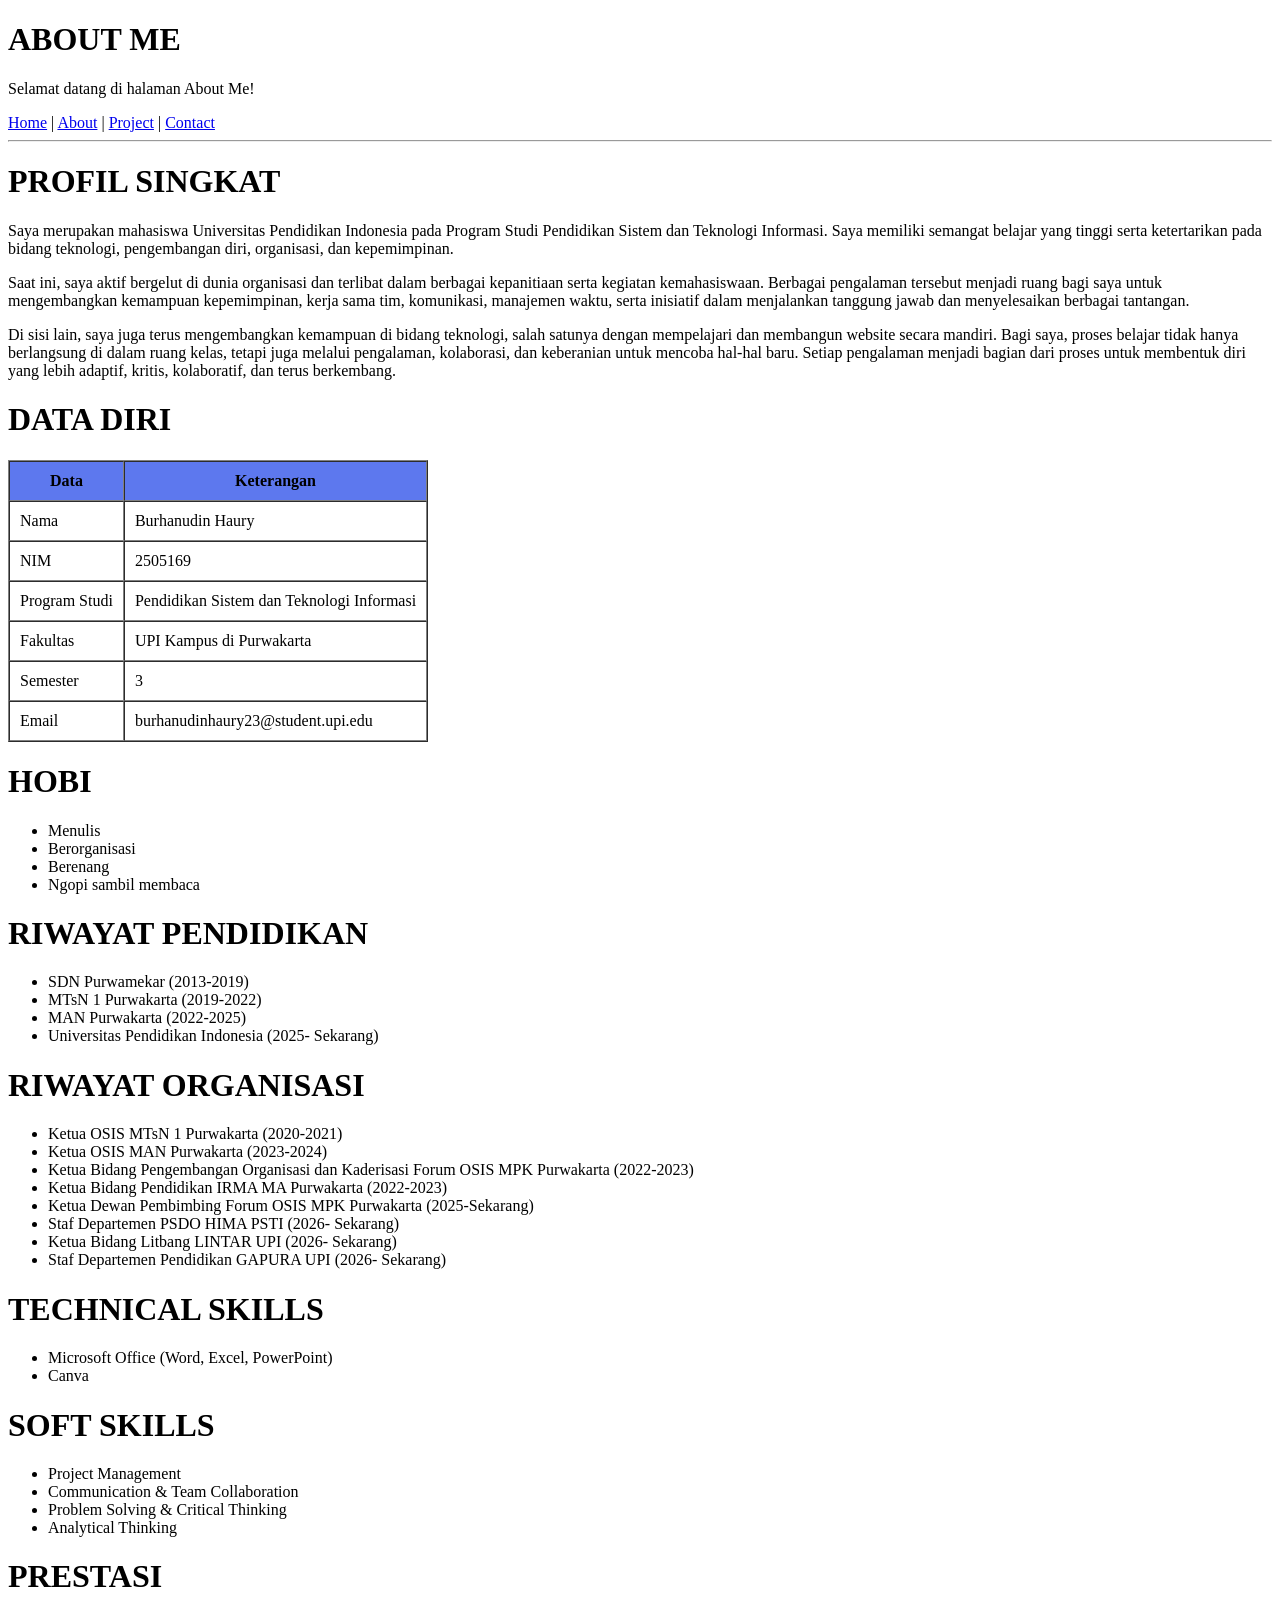
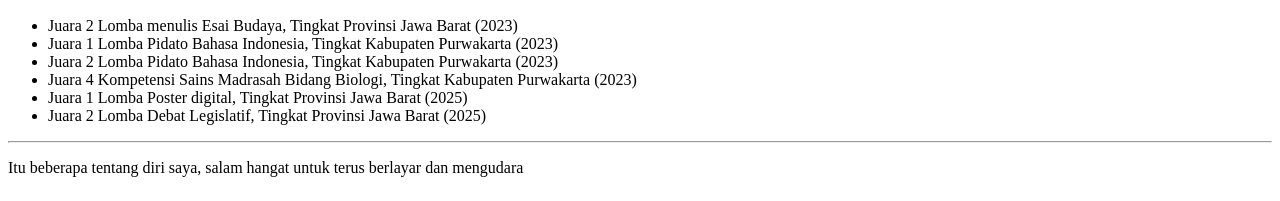
==== about.html @ c9dcf33f "commit pertama tgl 9/9/2026" ====
<!DOCTYPE html>
<html lang="id">

<head>
    <meta charset="UTF-8">
    <title>Personal Website Burhanudin Haury</title>
</head>

<body>
    <h1>ABOUT ME</h1>
    <p>Selamat datang di halaman About Me!</p>

    <body>
        <nav>
            <a href="home.html">Home</a> |
            <a href="about.html">About</a> |
            <a href="project.html">Project</a> |
            <a href="contact.html">Contact</a>
        </nav>
        <hr>

        <h1>PROFIL SINGKAT</h1>
        <p>Saya merupakan mahasiswa Universitas Pendidikan Indonesia pada Program Studi Pendidikan Sistem dan
            Teknologi Informasi. Saya memiliki semangat belajar yang tinggi serta ketertarikan pada bidang
            teknologi, pengembangan diri, organisasi, dan kepemimpinan.

        <p>Saat ini, saya aktif bergelut di dunia organisasi dan terlibat dalam berbagai kepanitiaan serta
            kegiatan
            kemahasiswaan. Berbagai pengalaman tersebut menjadi ruang bagi saya untuk mengembangkan kemampuan
            kepemimpinan, kerja sama tim, komunikasi, manajemen waktu, serta inisiatif dalam menjalankan
            tanggung
            jawab dan menyelesaikan berbagai tantangan.</p>
        Di sisi lain, saya juga terus mengembangkan kemampuan di bidang teknologi, salah satunya dengan
        mempelajari dan membangun website secara mandiri. Bagi saya, proses belajar tidak hanya
        berlangsung di
        dalam ruang kelas, tetapi juga melalui pengalaman, kolaborasi, dan keberanian untuk mencoba
        hal-hal
        baru. Setiap pengalaman menjadi bagian dari proses untuk membentuk diri yang lebih adaptif,
        kritis,
        kolaboratif, dan terus berkembang.
        </p>

        <h1>DATA DIRI</h1>
        <table border="1" cellspacing="0" cellpadding="10">
            <tr style="background-color: #5d78ee;">
                <th>Data</th>
                <th>Keterangan</th>
            </tr>
            <td>Nama</td>
            <td>Burhanudin Haury</td>
            </tr>
            <td>NIM</td>
            <td>2505169</td>
            </tr>
            <td>Program Studi</td>
            <td>Pendidikan Sistem dan Teknologi Informasi</td>
            </tr>
            <td>Fakultas</td>
            <td>UPI Kampus di Purwakarta</td>
            </tr>
            <td>Semester</td>
            <td>3</td>
            </tr>
            <td>Email</td>
            <td>burhanudinhaury23@student.upi.edu</td>
            <table>

                <h1>HOBI</h1>
                <ul>
                    <li>Menulis</li>
                    <li>Berorganisasi</li>
                    <li>Berenang</li>
                    <li>Ngopi sambil membaca</li>
                </ul>

                <h1>RIWAYAT PENDIDIKAN</h1>
                <ul>
                    <li>SDN Purwamekar (2013-2019)</li>
                    <li>MTsN 1 Purwakarta (2019-2022)</li>
                    <li>MAN Purwakarta (2022-2025)</li>
                    <li>Universitas Pendidikan Indonesia (2025- Sekarang)</li>
                </ul>

                <h1>RIWAYAT ORGANISASI</h1>
                <ul>
                    <li>Ketua OSIS MTsN 1 Purwakarta (2020-2021)</li>
                    <li>Ketua OSIS MAN Purwakarta (2023-2024)</li>
                    <li>Ketua Bidang Pengembangan Organisasi dan Kaderisasi Forum OSIS MPK Purwakarta (2022-2023)</li>
                    <li>Ketua Bidang Pendidikan IRMA MA Purwakarta (2022-2023)</li>
                    <li>Ketua Dewan Pembimbing Forum OSIS MPK Purwakarta (2025-Sekarang)</li>
                    <li>Staf Departemen PSDO HIMA PSTI (2026- Sekarang)</li>
                    <li>Ketua Bidang Litbang LINTAR UPI (2026- Sekarang)</li>
                    <li>Staf Departemen Pendidikan GAPURA UPI (2026- Sekarang)</li>
                </ul>

                <h1>TECHNICAL SKILLS</h1>
                <ul>
                    <li>Microsoft Office (Word, Excel, PowerPoint)</li>
                    <li>Canva</li>
                </ul>

                <h1>SOFT SKILLS</h1>
                <ul>
                    <li>Project Management</li>
                    <li>Communication & Team Collaboration</li>
                    <li>Problem Solving & Critical Thinking</li>
                    <li>Analytical Thinking</li>
                </ul>

                <h1>PRESTASI</h1>
                <ul>
                    <li>Juara 2 Lomba menulis Esai Budaya, Tingkat Provinsi Jawa Barat (2023)</li>
                    <li>Juara 1 Lomba Pidato Bahasa Indonesia, Tingkat Kabupaten Purwakarta (2023)</li>
                    <li>Juara 2 Lomba Pidato Bahasa Indonesia, Tingkat Kabupaten Purwakarta (2023)</li>
                    <li>Juara 4 Kompetensi Sains Madrasah Bidang Biologi, Tingkat Kabupaten Purwakarta (2023)</li>
                    <li>Juara 1 Lomba Poster digital, Tingkat Provinsi Jawa Barat (2025)</li>
                    <li>Juara 2 Lomba Debat Legislatif, Tingkat Provinsi Jawa Barat (2025)</li>
                </ul>
                <hr>
                <p>Itu beberapa tentang diri saya, salam hangat untuk terus berlayar dan mengudara</p>
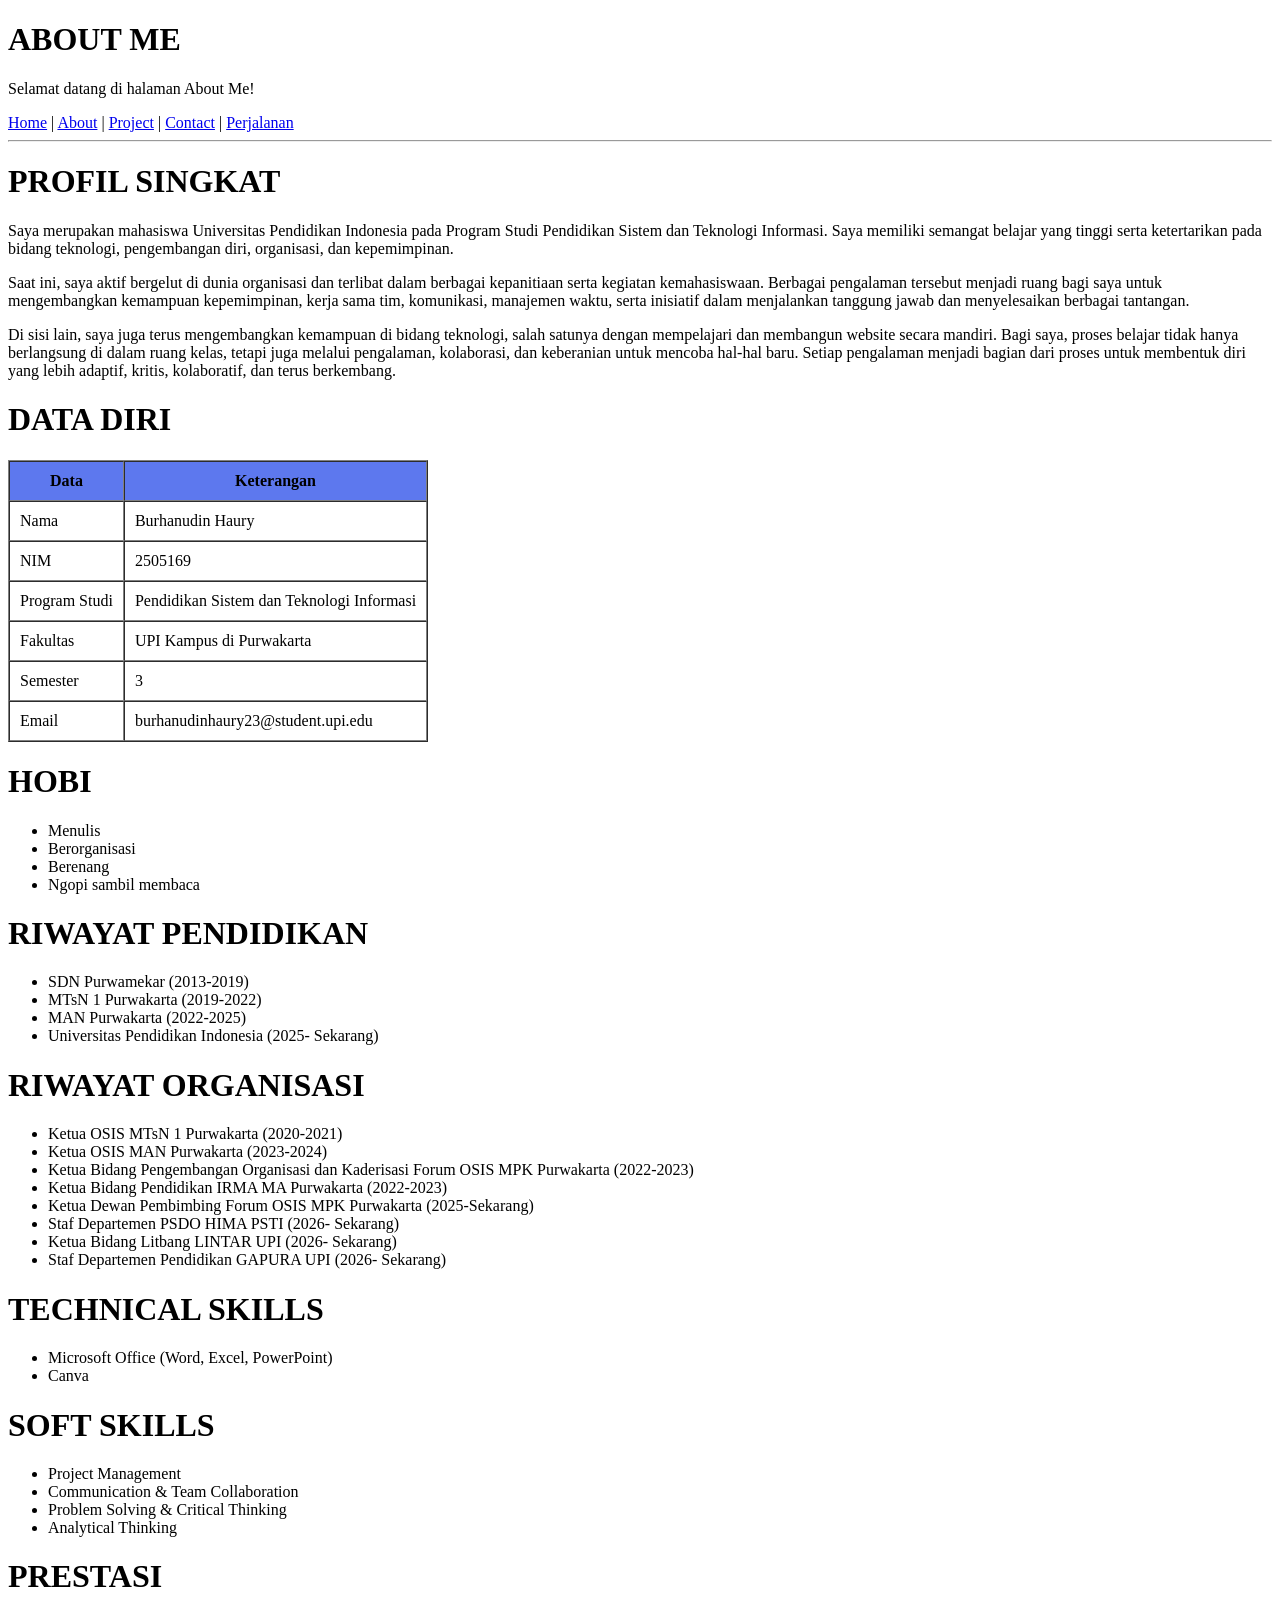
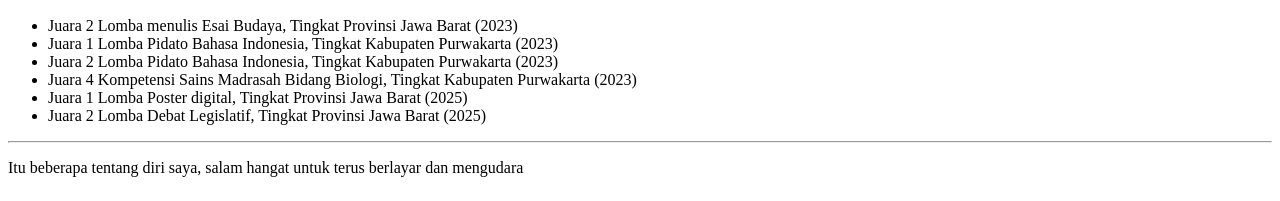
==== commit 0a41dcbb: "Tab Perjalanan" ====
--- a/about.html
+++ b/about.html
@@ -15,7 +15,8 @@
             <a href="home.html">Home</a> |
             <a href="about.html">About</a> |
             <a href="project.html">Project</a> |
-            <a href="contact.html">Contact</a>
+            <a href="contact.html">Contact</a> |
+            <a href="Perjalanan.html">Perjalanan</a>
         </nav>
         <hr>
 
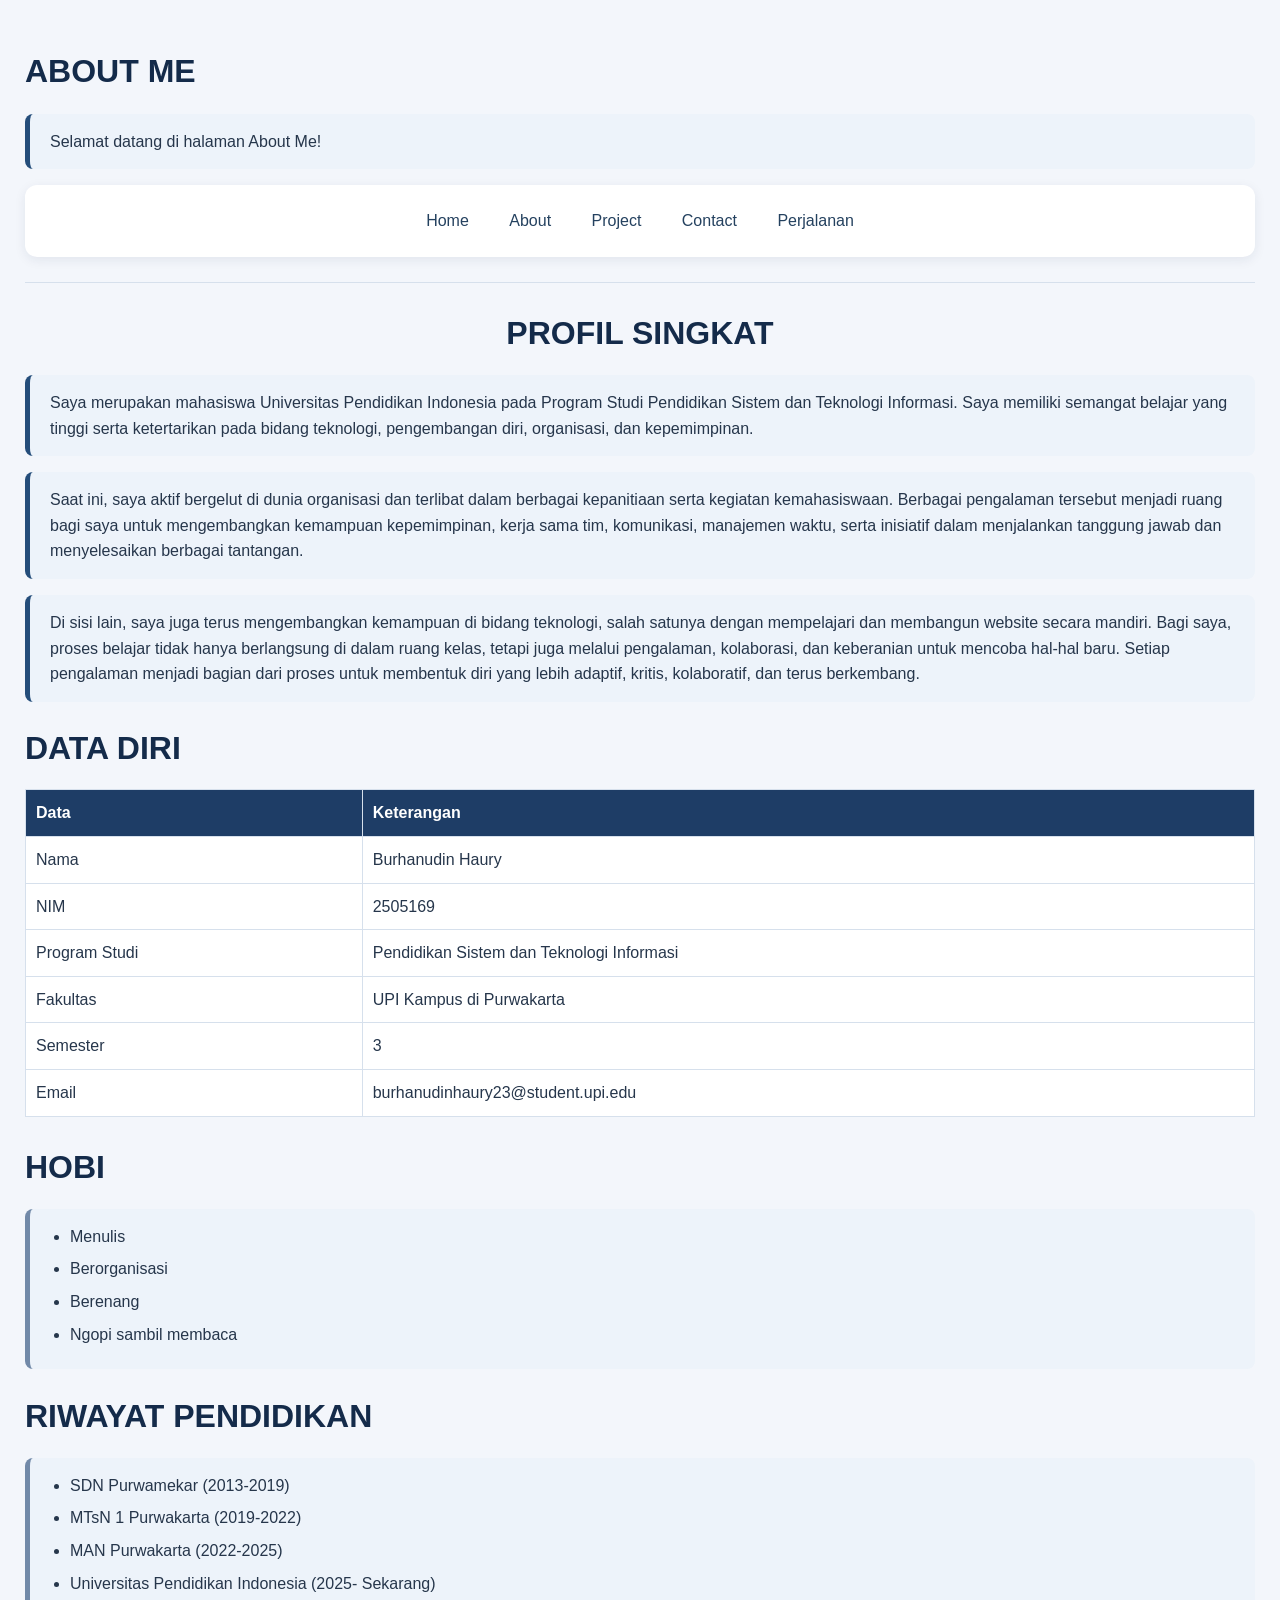
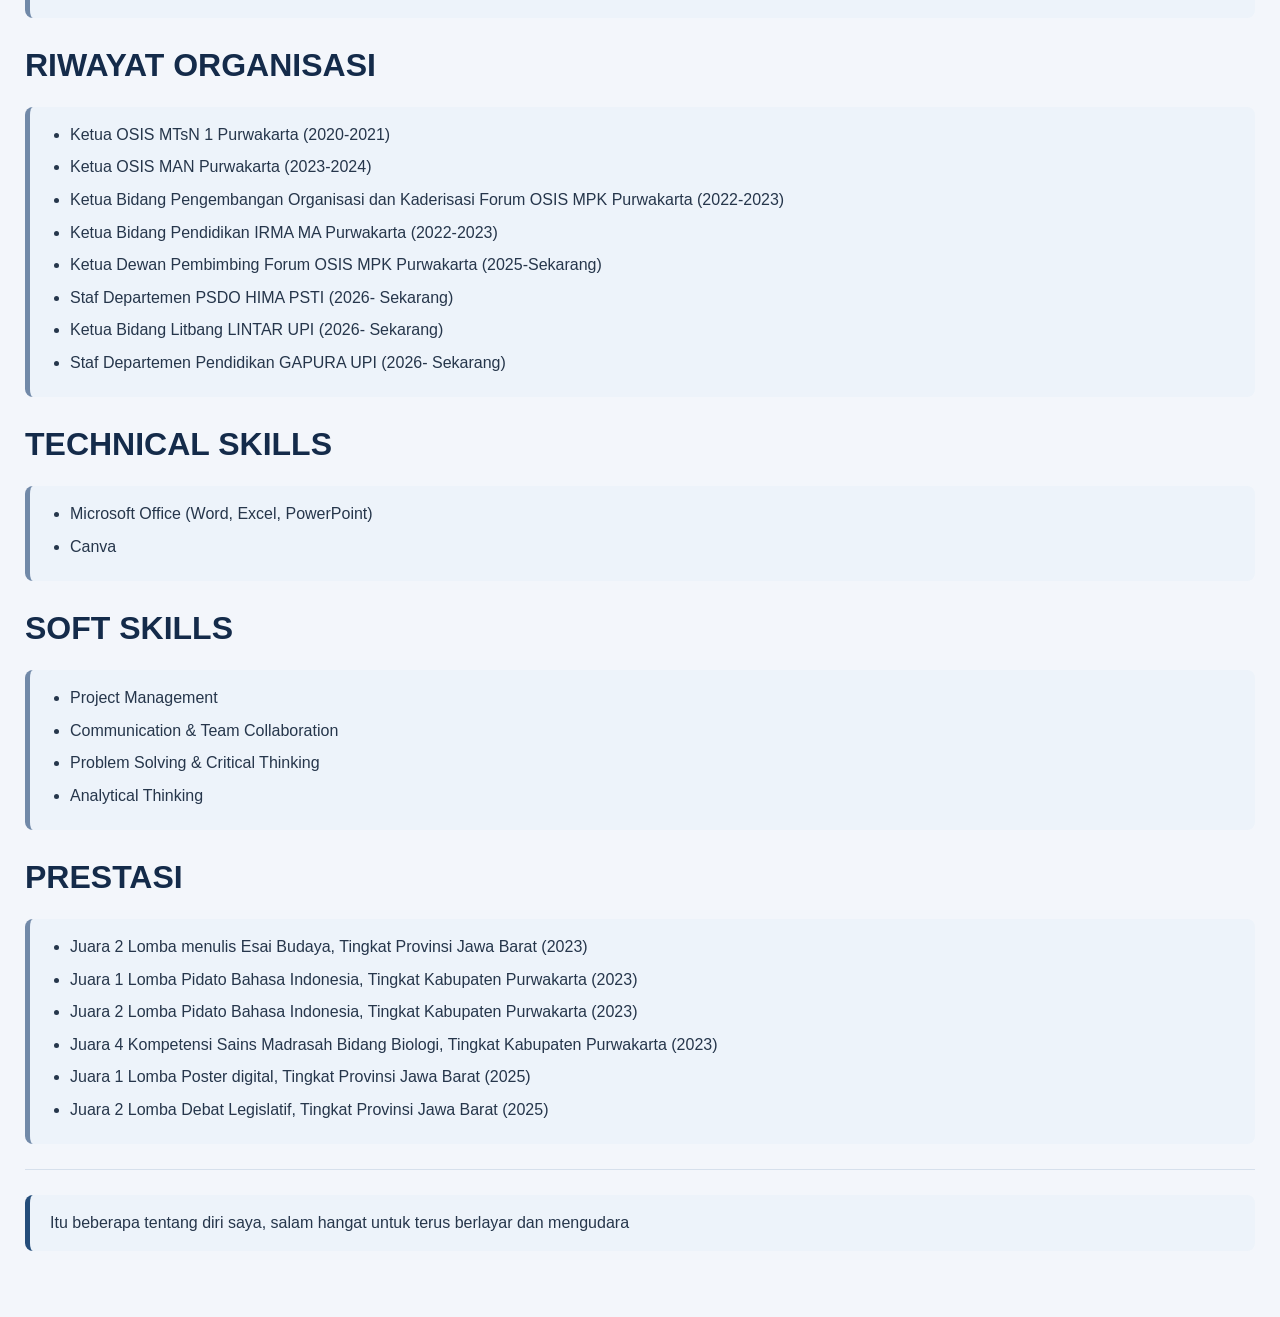
==== commit c68f0396: "css" ====
--- a/about.html
+++ b/about.html
@@ -3,22 +3,26 @@
 
 <head>
     <meta charset="UTF-8">
-    <title>Personal Website Burhanudin Haury</title>
+    <meta name="viewport" content="width=device-width, initial-scale=1.0">
+    <title>About Me - Burhanudin Haury</title>
+    <link rel="stylesheet" href="style.css">
 </head>
 
-<body>
+<body class="about-page">
+
     <h1>ABOUT ME</h1>
     <p>Selamat datang di halaman About Me!</p>
 
-    <body>
-        <nav>
-            <a href="home.html">Home</a> |
-            <a href="about.html">About</a> |
-            <a href="project.html">Project</a> |
-            <a href="contact.html">Contact</a> |
-            <a href="Perjalanan.html">Perjalanan</a>
-        </nav>
-        <hr>
+    <nav>
+        <a href="home.html">Home</a>
+        <a href="about.html">About</a>
+        <a href="project.html">Project</a>
+        <a href="contact.html">Contact</a>
+        <a href="Perjalanan.html">Perjalanan</a>
+    </nav>
+
+    <hr>
+
 
         <h1>PROFIL SINGKAT</h1>
         <p>Saya merupakan mahasiswa Universitas Pendidikan Indonesia pada Program Studi Pendidikan Sistem dan
@@ -31,7 +35,7 @@
             kepemimpinan, kerja sama tim, komunikasi, manajemen waktu, serta inisiatif dalam menjalankan
             tanggung
             jawab dan menyelesaikan berbagai tantangan.</p>
-        Di sisi lain, saya juga terus mengembangkan kemampuan di bidang teknologi, salah satunya dengan
+        <p>Di sisi lain, saya juga terus mengembangkan kemampuan di bidang teknologi, salah satunya dengan
         mempelajari dan membangun website secara mandiri. Bagi saya, proses belajar tidak hanya
         berlangsung di
         dalam ruang kelas, tetapi juga melalui pengalaman, kolaborasi, dan keberanian untuk mencoba
--- a/style.css
+++ b/style.css
@@ -0,0 +1,466 @@
+
+
+* {
+    box-sizing: border-box;
+}
+
+body {
+    font-family: Arial, sans-serif;
+    margin: 0;
+    padding: 25px;
+    background-color: #f3f6fb;
+    color: #26364b;
+    line-height: 1.6;
+}
+
+h1 {
+    color: #142b4a;
+    margin-bottom: 8px;
+}
+
+h2 {
+    color: #244d7a;
+}
+
+p {
+    line-height: 1.6;
+}
+
+img {
+    max-width: 100%;
+    height: auto;
+    border-radius: 10px;
+}
+
+a {
+    color: #244d7a;
+    transition: 0.2s;
+}
+
+a:hover {
+    color: #3976c9;
+}
+
+hr {
+    border: 0;
+    border-top: 1px solid #d6e0ec;
+    margin: 25px 0;
+}
+
+/* Animasi */
+@keyframes muncul {
+    from {
+        opacity: 0;
+        transform: translateY(10px);
+    }
+
+    to {
+        opacity: 1;
+        transform: translateY(0);
+    }
+}
+/* Semua halaman */
+.landing-page,
+.home-page,
+.about-page,
+.project-page,
+.contact-page,
+.journey-page {
+    animation: muncul 0.7s ease;
+}
+
+/* =========================
+   2. KOMPONEN BERSAMA
+========================= */
+
+/* Header halaman */
+.home-page header,
+.about-page header {
+    background: linear-gradient(120deg, #10223d, #1e3d66);
+    color: #ffffff;
+    padding: 30px;
+    border-radius: 12px;
+    text-align: center;
+    box-shadow: 0 3px 12px rgba(20, 43, 74, 0.12);
+}
+
+.home-page header h1,
+.home-page header h2,
+.about-page header h1,
+.about-page header h2 {
+    color: #ffffff;
+}
+
+/* Navigasi */
+nav {
+    background-color: #ffffff;
+    padding: 18px 24px;
+    border-radius: 12px;
+    margin: 15px 0 20px;
+    text-align: center;
+    box-shadow: 0 3px 12px rgba(20, 43, 74, 0.08);
+}
+
+nav a {
+    display: inline-block;
+    color: #24415f;
+    text-decoration: none;
+    margin: 5px 18px;
+}
+
+nav a:hover {
+    color: #3976c9;
+}
+
+/* Kotak konten umum */
+.home-page main,
+.about-page > p,
+.project-page p,
+.journey-page p {
+    background-color: #ffffff;
+    padding: 15px 20px;
+    border-radius: 8px;
+}
+
+/* Kotak biru muda */
+.home-page main > p,
+.about-page > p,
+.contact-page ul,
+.journey-page h2,
+.project-page h2 {
+    background-color: #edf3fa;
+    border-left: 5px solid #244d7a;
+    border-radius: 8px;
+}
+
+/* Gambar */
+.home-page main > img,
+.project-page h2 + img,
+.journey-page h2 + img {
+    object-fit: cover;
+    border: 4px solid #c4d4e8;
+    transition: 0.2s;
+}
+
+.home-page main > img:hover,
+.project-page h2 + img:hover,
+.journey-page h2 + img:hover {
+    transform: scale(1.03);
+}
+
+/* Tabel */
+.about-page table,
+.project-page table {
+    width: 100%;
+    border-collapse: collapse;
+    margin: 15px 0 25px;
+}
+
+.about-page th,
+.project-page th {
+    background-color: #1e3d66;
+    color: #ffffff;
+    text-align: left;
+}
+
+.about-page th,
+.about-page td,
+.project-page th,
+.project-page td {
+    padding: 10px;
+    border: 1px solid #d6e0ec;
+}
+
+.about-page td,
+.project-page td {
+    background-color: #ffffff;
+}
+
+.project-page td,
+.project-page th {
+    overflow-wrap: anywhere;
+}
+
+/* Daftar */
+.home-page main ol,
+.about-page ul,
+.project-page ul,
+.contact-page ul {
+    padding: 15px 20px 15px 40px;
+    border-radius: 8px;
+}
+
+.home-page main ol,
+.about-page ul,
+.project-page ul {
+    background-color: #edf3fa;
+    border-left: 5px solid #7189a8;
+}
+
+.home-page li,
+.about-page li,
+.project-page li,
+.contact-page li {
+    margin-bottom: 7px;
+}
+
+/* =========================
+   3. HALAMAN INDEX
+========================= */
+
+.landing-page header {
+    background: linear-gradient(120deg, #10223d, #1e3d66);
+    color: #ffffff;
+    text-align: center;
+    padding: 55px 25px;
+    margin: -25px -25px 25px;
+}
+
+.landing-page h1,
+.landing-page .judul-website {
+    color: #ffffff;
+}
+
+.landing-page p,
+.landing-page .deskripsi-website {
+    color: #e8eef7;
+}
+
+.deskripsi-website {
+    background-color: #1e3d66;
+    padding: 18px 20px;
+    border-radius: 8px;
+}
+
+/* =========================
+   4. HALAMAN HOME
+========================= */
+
+.home-page main {
+    margin-top: 20px;
+    padding: 25px;
+    box-shadow: 0 3px 12px rgba(20, 43, 74, 0.06);
+}
+
+.home-page main > img {
+    display: block;
+    width: 230px;
+    height: 230px;
+    margin: 15px 0;
+}
+
+.home-page main > p {
+    border-left: 5px solid #244d7a;
+}
+
+.home-page main ol {
+    background-color: #f4f7fb;
+}
+
+/* =========================
+   5. HALAMAN ABOUT
+========================= */
+
+.about-page > h1:nth-of-type(2) {
+    margin-top: 25px;
+    text-align: center;
+}
+
+.about-page > p {
+    border-left: 5px solid #244d7a;
+}
+
+/* =========================
+   6. HALAMAN PROJECT
+========================= */
+
+.project-page > img:first-of-type {
+    display: block;
+    width: 300px;
+    margin: 15px 0 25px;
+    border: 4px solid #c4d4e8;
+}
+
+.project-page h2,
+.journey-page h2 {
+    padding: 12px 15px;
+    margin-top: 25px;
+}
+
+.project-page h2 + img {
+    width: 300px;
+    height: 200px;
+    margin: 10px 0;
+}
+
+.project-page ul {
+    background-color: #edf3fa;
+}
+
+.project-page tr:first-child td {
+    background-color: #1e3d66;
+    color: #ffffff;
+}
+
+/* =========================
+   7. HALAMAN CONTACT
+========================= */
+
+.contact-page > h1:first-child {
+    text-align: center;
+}
+
+.contact-page h2 {
+    margin-top: 25px;
+}
+
+.contact-page ul {
+    background-color: #edf3fa;
+}
+
+.contact-page li a {
+    color: #244d7a;
+    font-weight: bold;
+}
+
+/* Form */
+.contact-page form {
+    background-color: #ffffff;
+    padding: 18px;
+    border: 1px solid #d6e0ec;
+    border-left: 5px solid #7189a8;
+    border-radius: 10px;
+    overflow-x: auto;
+}
+
+.contact-page form table {
+    width: 100%;
+    border-collapse: collapse;
+    margin: 10px 0;
+}
+
+.contact-page form td {
+    padding: 9px;
+    border: 1px solid #d6e0ec;
+    background-color: #f7f9fc;
+}
+
+.contact-page .label {
+    width: 180px;
+    font-weight: bold;
+}
+
+/* Input */
+.contact-page input[type="text"],
+.contact-page input[type="email"],
+.contact-page input[type="date"],
+.contact-page select,
+.contact-page textarea {
+    max-width: 100%;
+    padding: 8px;
+    border: 1px solid #b8c8da;
+    border-radius: 5px;
+    font-family: Arial, sans-serif;
+}
+
+.contact-page input[type="text"],
+.contact-page input[type="email"],
+.contact-page textarea {
+    width: 100%;
+}
+
+.contact-page textarea {
+    resize: vertical;
+}
+
+/* Tombol */
+.contact-page input[type="submit"],
+.contact-page input[type="reset"] {
+    background-color: #1e3d66;
+    color: #ffffff;
+    border: none;
+    padding: 9px 16px;
+    margin: 3px;
+    border-radius: 5px;
+    cursor: pointer;
+}
+
+.contact-page input[type="submit"]:hover,
+.contact-page input[type="reset"]:hover {
+    background-color: #315987;
+}
+
+/* =========================
+   8. HALAMAN PERJALANAN
+========================= */
+
+.journey-page > h1:first-child,
+.journey-page > p:first-of-type {
+    text-align: center;
+}
+
+.journey-page h2 + img {
+    width: 300px;
+    height: 220px;
+    margin: 10px 12px 10px 0;
+}
+
+/* =========================
+   9. RESPONSIVE
+========================= */
+
+@media screen and (max-width: 700px) {
+    body {
+        padding: 12px;
+    }
+
+    .landing-page header {
+        margin: -12px -12px 20px;
+        padding: 35px 18px;
+    }
+
+    nav {
+        padding: 12px;
+    }
+
+    nav a {
+        margin: 5px 10px;
+    }
+
+    .home-page header,
+    .home-page main,
+    .about-page header {
+        padding: 15px;
+    }
+
+    .home-page main > img,
+    .project-page h2 + img,
+    .journey-page h2 + img {
+        width: 100%;
+        height: auto;
+    }
+
+    .project-page > img:first-of-type {
+        width: 100%;
+    }
+
+    .about-page table,
+    .project-page table {
+        font-size: 14px;
+    }
+
+    .about-page th,
+    .about-page td,
+    .project-page th,
+    .project-page td {
+        padding: 7px;
+    }
+
+    .contact-page form {
+        padding: 8px;
+    }
+
+    .contact-page .label {
+        width: auto;
+    }
+}
